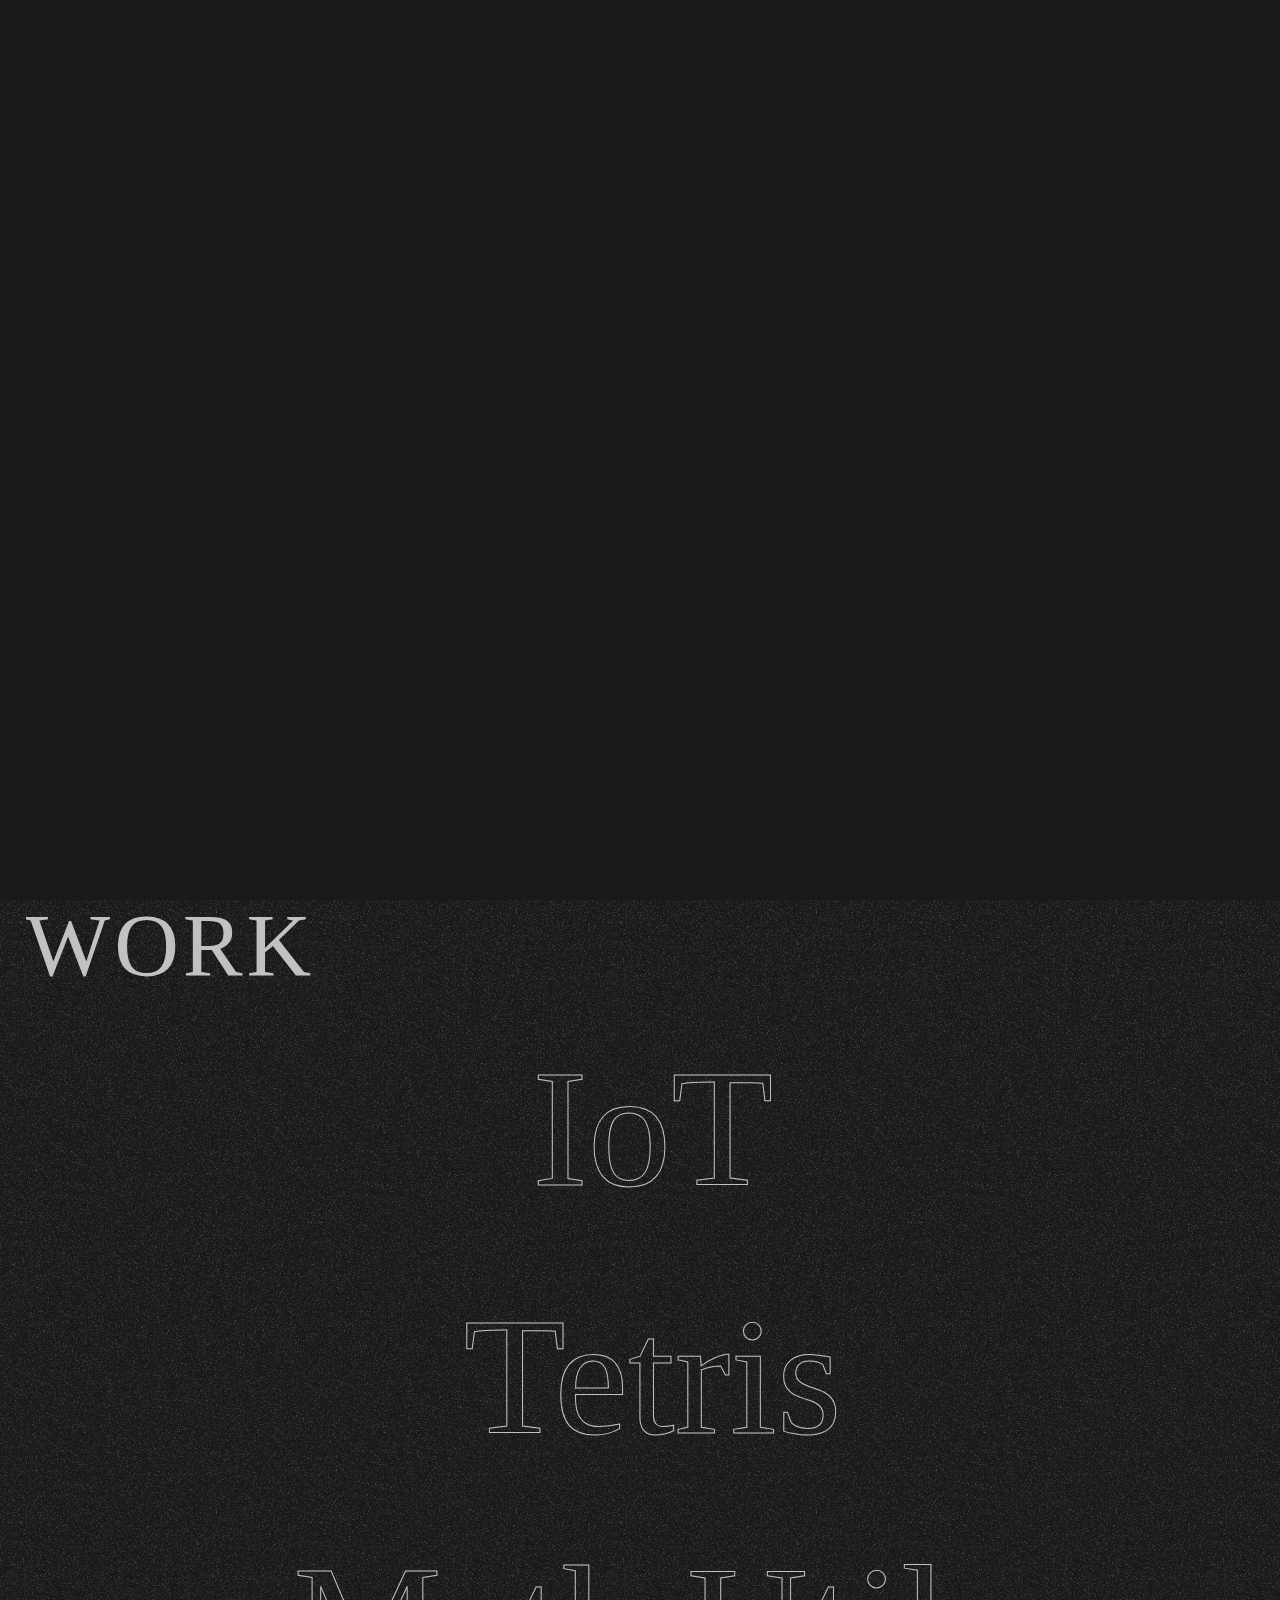
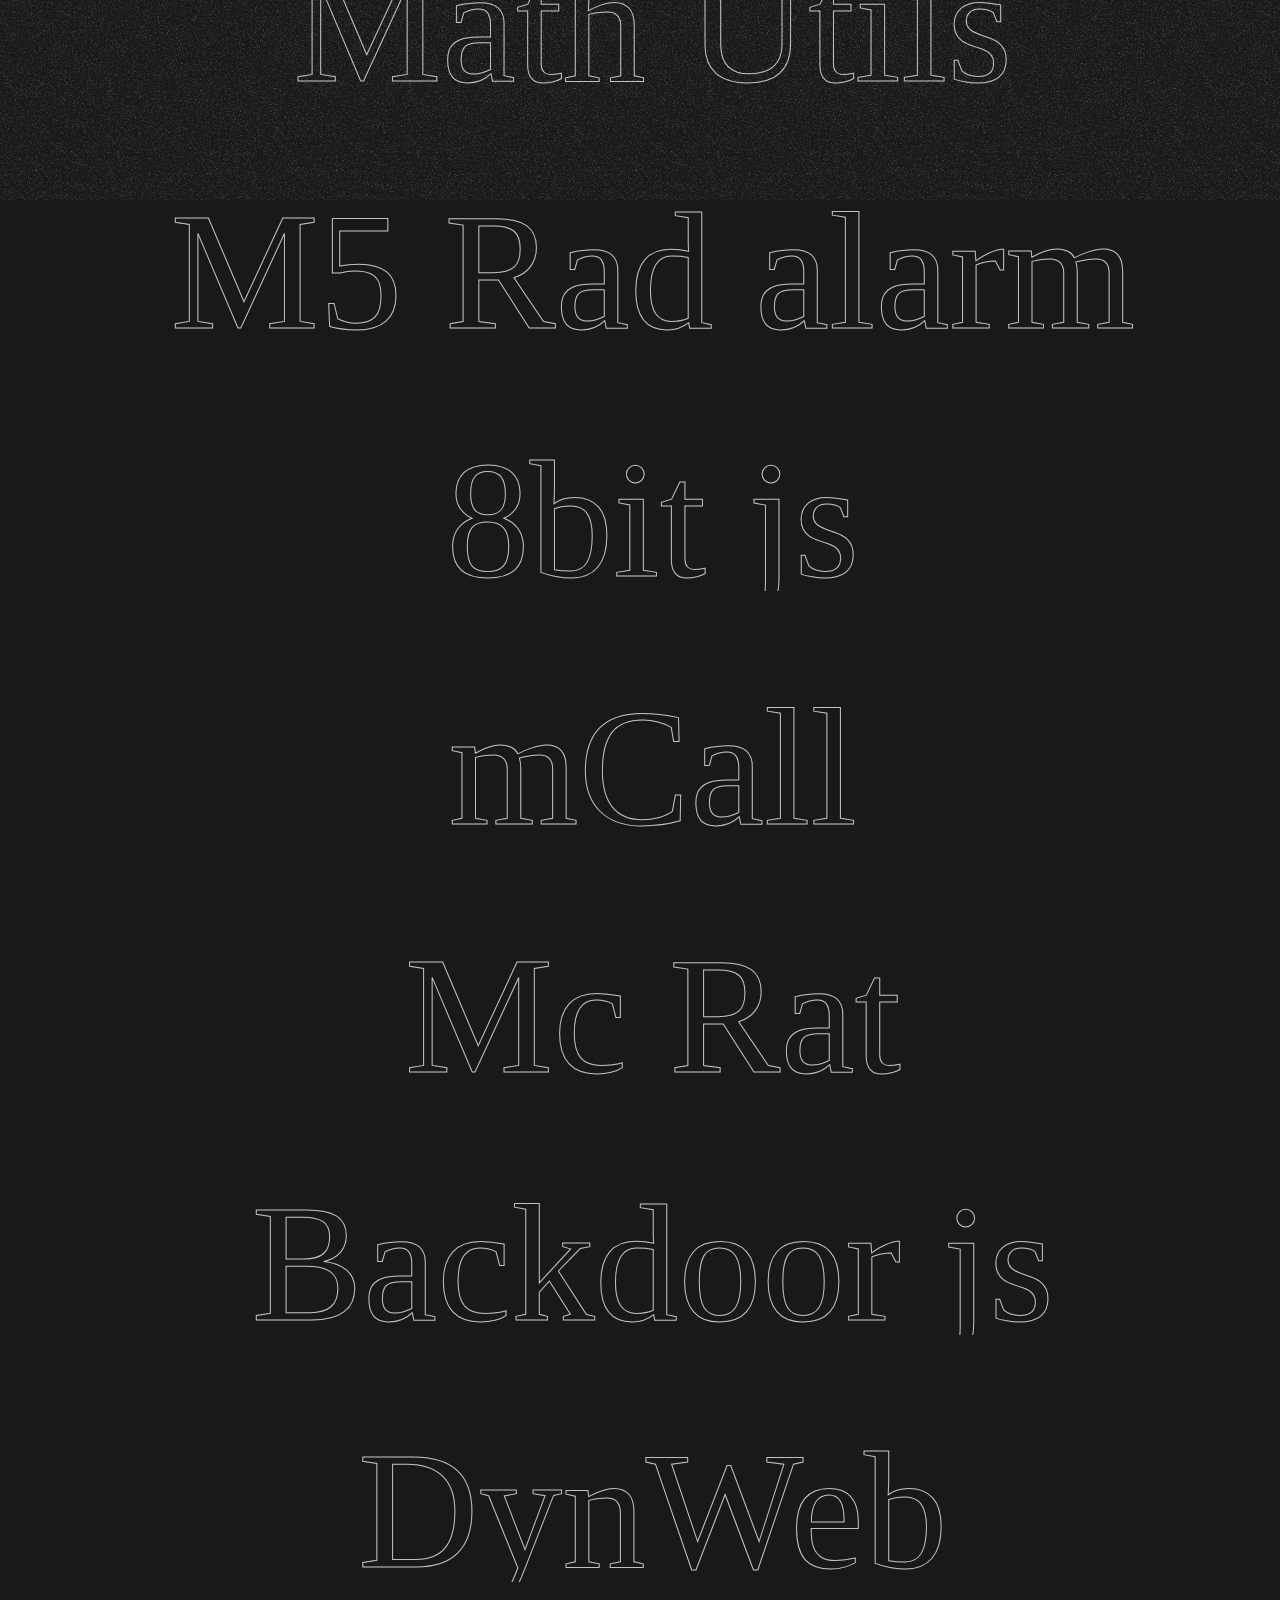
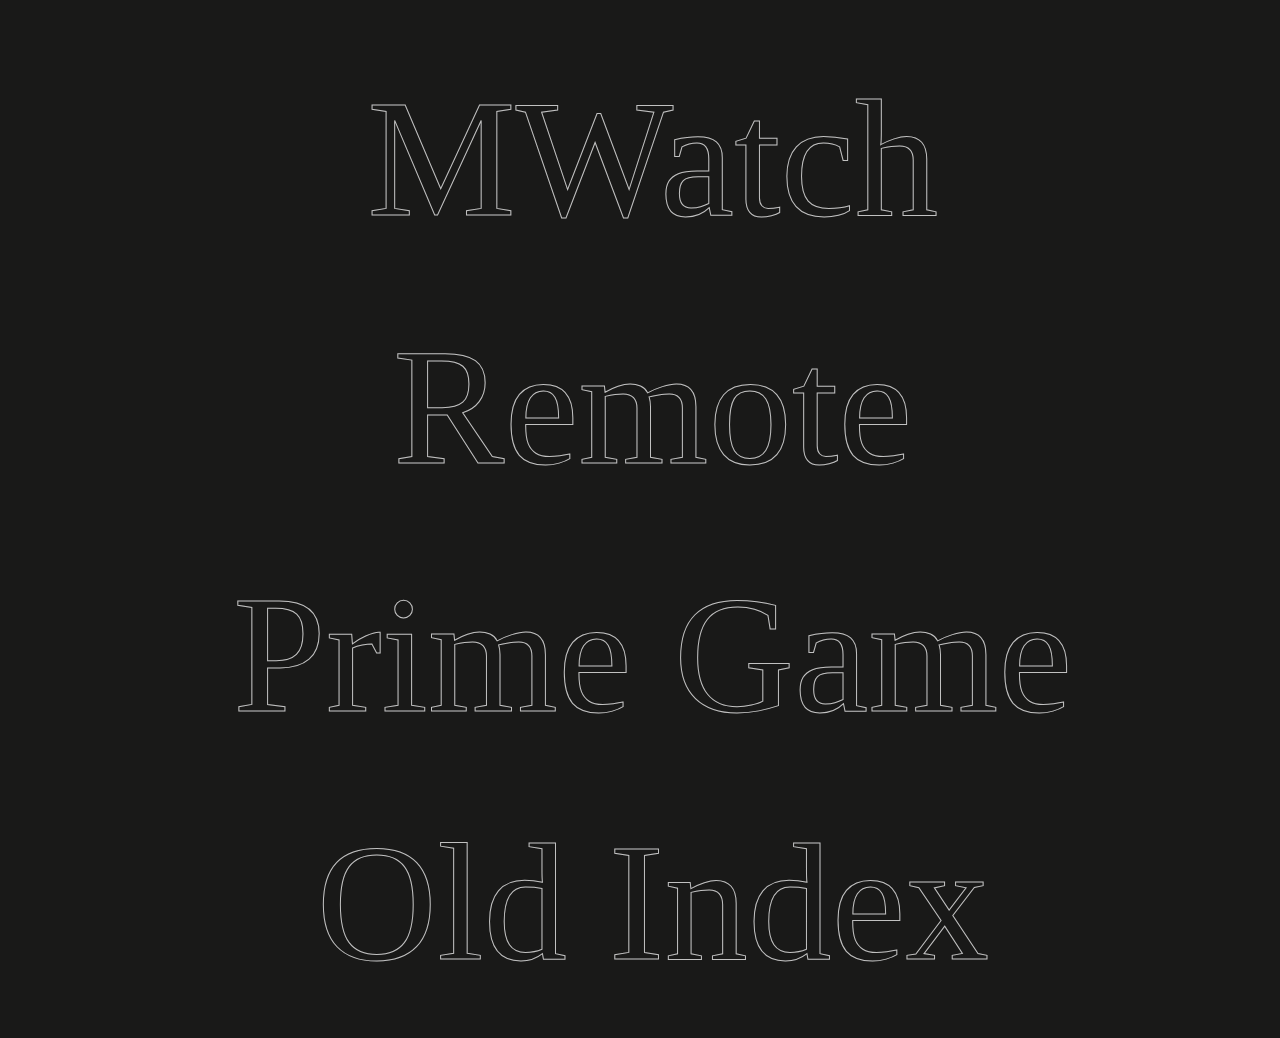
==== index.html @ 11fb2f47 "Open sourcing my website" ====
<!doctype html>
<html class="is-smooth-scroll-compatible is-loading" lang="en">

<head>
    <meta charset="utf-8">
    <title>Portfolio</title>
    <meta name="viewport" content="width=device-width, initial-scale=1">

    <meta name="theme-color" content="#ffffff">
    <meta name="msapplication-TileColor" content="#ffffff">
    <link rel="manifest" href="site.webmanifest">
    <link rel="apple-touch-icon" sizes="152x152" href="dist/images/favicons/apple-touch-icon.png">
    <link rel="icon" type="image/png" sizes="32x32" href="dist/images/favicons/favicon-32x32.png">
    <link rel="icon" type="image/png" sizes="16x16" href="dist/images/favicons/favicon-16x16.png">
    <link rel="mask-icon" href="dist/images/favicons/safari-pinned-tab.svg" color="#000000">
    <script src="https://code.jquery.com/jquery-3.6.0.min.js"></script>
    <link rel="stylesheet" href="main.css">
    <script src="https://cdn.jsdelivr.net/npm/pace-js@latest/pace.min.js"></script>

    <script src="https://cdnjs.cloudflare.com/ajax/libs/gsap/3.10.4/gsap.min.js"></script>
    <script src="https://cdnjs.cloudflare.com/ajax/libs/gsap/3.10.4/Flip.min.js"></script>
    <script src="https://cdnjs.cloudflare.com/ajax/libs/gsap/3.10.4/ScrollTrigger.min.js"></script>
    <script src="https://cdnjs.cloudflare.com/ajax/libs/gsap/3.10.4/Observer.min.js"></script>
    <script src="https://cdnjs.cloudflare.com/ajax/libs/gsap/3.10.4/ScrollToPlugin.min.js"></script>
    <script src="https://cdnjs.cloudflare.com/ajax/libs/gsap/3.10.4/Draggable.min.js"></script>
    <script src="https://cdnjs.cloudflare.com/ajax/libs/gsap/3.10.4/EaselPlugin.min.js"></script>
    <script src="https://cdnjs.cloudflare.com/ajax/libs/gsap/3.10.4/MotionPathPlugin.min.js"></script>
    <script src="https://cdnjs.cloudflare.com/ajax/libs/gsap/3.10.4/TextPlugin.min.js"></script>
    <script src="https://cdnjs.cloudflare.com/ajax/libs/gsap/3.10.4/EasePack.min.js"></script>
    <script src="https://cdnjs.cloudflare.com/ajax/libs/gsap/3.10.4/CustomEase.min.js"></script>
    <meta http-equiv="Content-Security-Policy" content="upgrade-insecure-requests">
    <!-- Yandex.Metrika counter -->
    <script type="text/javascript" >
       (function(m,e,t,r,i,k,a){m[i]=m[i]||function(){(m[i].a=m[i].a||[]).push(arguments)};
       m[i].l=1*new Date();k=e.createElement(t),a=e.getElementsByTagName(t)[0],k.async=1,k.src=r,a.parentNode.insertBefore(k,a)})
       (window, document, "script", "https://mc.yandex.ru/metrika/tag.js", "ym");
    
       ym(89418971, "init", {
            clickmap:true,
            trackLinks:true,
            accurateTrackBounce:true,
            webvisor:true
       });
    </script>
    <noscript><div><img src="https://mc.yandex.ru/watch/89418971" style="position:absolute; left:-9999px;" alt="" /></div></noscript>
    <!-- /Yandex.Metrika counter -->
</head>

<body data-barba="wrapper">
    <noscript>YOU NEED TO ENABLE JAVASCRIPT TO VIEW THIS WEBSITE</noscript>
    <div class="load-images"></div>
    <div class="noise-c">
        <canvas id="bgcanv"></canvas>
    </div>
    <svg class="distort">
        <filter id="distortionFilter">
            <feTurbulence type="fractalNoise" baseFrequency="0.1" numOctaves="5" seed="2" stitchTiles="noStitch" x="0%"
                y="0%" width="100%" height="100%" result="noise" />
            <feDisplacementMap in="SourceGraphic" in2="noise" scale="0" xChannelSelector="R" yChannelSelector="B" x="0%"
                y="0%" width="100%" height="100%" filterUnits="userSpaceOnUse" />
        </filter>
        <filter id="blurFilter">
            <feGaussianBlur in="SourceGraphic" stdDeviation="0,0" />
        </filter>
    </svg>
    <div class="follower-c f">
        <span>Check this out!</span>
        <div class="follower"></div>
    </div>
    <div class="f-c-grab">
        <span>GRAB</span>
        <div class="chev-l">
            <div class="_1"></div>
            <div class="_2"></div>
        </div>
        <div class="chev-r">
            <div class="_1"></div>
            <div class="_2"></div>
        </div>
    </div>
    <div class="f-image">
        <div class="">
            <img src="">
        </div>
    </div>
    <!--Will Not Change On a href-->
    <div class="trans-c">
        <div class="mq-c mq-trans mq-2"><span class="marquee _1"></span><span class="marquee"></span><span
                class="marquee"></span><span class="marquee"></span></div>
        <div class="mq-c mq-trans mq-1"><span class="marquee _1"></span><span class="marquee"></span><span
                class="marquee"></span><span class="marquee"></span></div>
        <div class="mq-c mq-trans mq-2"><span class="marquee _1"></span><span class="marquee"></span><span
                class="marquee"></span><span class="marquee"></span></div>
    </div>
    <div class="loader-c"></div>
    <div class="menu-c">
        <svg class="transition" viewBox="0 0 100 100" preserveAspectRatio="none">
            <path class="path" stroke="#000" stroke-width="2px" dur="10s" vector-effect="non-scaling-stroke"
                d="M 0 100 V 100 Q 50 100 100 100 V 100 z" />
        </svg>
        <div class="menu">
            <div class="mi tfb">
                <span>
                    <a href="../" data-hover>INDEX</a>
                </span>
            </div>
            <div class="mi tfb">
                <span>
                    <a href="../?st=.wks" data-hover>WORK</a>
                </span>
            </div>
            <div class="mi tfb">
                <span>
                    <a href="../about" data-hover>ABOUT</a>
                </span>
            </div>

        </div>
    </div>
    <div class="menu-burger" data-hover>
        <svg xmlns="http://www.w3.org/2000/svg" width="200" height="200" viewBox="0 0 200 200">
            <path d="" stroke="#c1c1c140" stroke-width="1" fill="#00000000"></path>
        </svg>
        <svg xmlns="http://www.w3.org/2000/svg" width="200" height="200" viewBox="0 0 200 200">
            <path d="" stroke="#c1c1c1" stroke-width="1" fill="#00000000"></path>
        </svg>
        <div class="_1"></div>
        <div class="_2"></div>
        <div class="_3">MENU</div>
    </div>
    <div class="change-browser">
        
    </div>
    <div class='scroll-c' data-scroll-container>
        <main data-barba="container" data-barba-namespace="home">
            <div data-scroll-section class="s1 sec">
                <span class="number tfb n1" data-scroll data-scroll-speed="1"><span></span></span>
                <div class="hero-c" data-scroll data-scroll-speed="6">
                    <span class="l1 tfb"><span>
                            <span class="sb">Creative</span>
                        </span>
                    </span>
                    <span class="l2 tfb">
                        <span>
                            <span class="ob">Software</span>
                        </span>
                    </span>
                    <span class="l3 tfb">
                        <span>
                            <span class="sb">Developer</span>
                        </span>
                    </span>
                </div>
                <div class="line-c" data-scroll data-scroll-speed="3">
                    <div class="line"></div>
                </div>
            </div>
            <div data-scroll-section class="s2 sec">
                <span class="number n2 tfb" data-scroll data-scroll-speed="3"><span>01</span></span>
                <div class="list-c lt1" data-scroll>
                    <div class="wks tfb" data-scroll data-scroll-speed="2"><span>Work</span></div>
                </div>
                <div class="works-c">
                    <div class="works">

                        <a data-href="/iot" data-scroll>
                            <div class="work"
                                data-attach-image="/image/iot/iot_mockup.png">
                                <div class="c">
                                    <div class="aft">
                                        <div></div>
                                    </div>
                                    <div class="tit">
                                        <div class="t">
                                            <span class="t1">IoT</span>
                                            <span class="t2">IoT</span>
                                            
                                        </div>
                                    </div>
                                    <div class="aft">
                                        <div></div>
                                    </div>
                                </div>
                            </div>
                        </a>
                        <a data-href="/tetris" data-scroll>
                            <div class="work" data-attach-image="/image/tetris.png">
                                <div class="c">
                                    <div class="aft">
                                        <div></div>
                                    </div>
                                    <div class="tit">
                                        <div class="t">
                                            <span class="t1">Tetris</span>
                                            <span class="t2">Tetris</span>
                                        </div>
                                    </div>
                                    <div class="aft">
                                        <div></div>
                                    </div>
                                </div>
                            </div>
                        </a>
                        <a data-href="/math-utils" data-scroll>
                            <div class="work" data-attach-image="/image/math.png">
                                <div class="c">
                                    <div class="aft">
                                        <div></div>
                                    </div>
                                    <div class="tit">
                                        <div class="t">
                                            <span class="t1">Math Utils</span>
                                            <span class="t2">Math Utils</span>
                                        </div>
                                    </div>
                                    <div class="aft">
                                        <div></div>
                                    </div>
                                </div>
                            </div>
                        </a>
                        <a data-href="/m5-stack-geiger-counter" data-scroll>
                            <div class="work" data-attach-image="/image/m5gs.png">
                                <div class="c">
                                    <div class="aft">
                                        <div></div>
                                    </div>
                                    <div class="tit">
                                        <div class="t">
                                            <span class="t1">M5&nbsp;Rad&nbsp;alarm</span>
                                            <span class="t2">M5&nbsp;Rad&nbsp;alarm</span>
                                        </div>
                                    </div>
                                    <div class="aft">
                                        <div></div>
                                    </div>
                                </div>
                            </div>
                        </a>
                        <a data-href="/8bitjs" data-scroll>
                            <div class="work" data-attach-image="/image/8bitjs/splash.png">
                                <div class="c">
                                    <div class="aft">
                                        <div></div>
                                    </div>
                                    <div class="tit">
                                        <div class="t">
                                            <span class="t1">8bit js</span>
                                            <span class="t2">8bit js</span>
                                        </div>
                                    </div>
                                    <div class="aft">
                                        <div></div>
                                    </div>
                                </div>
                            </div>
                        </a>
                        <a data-href="/mcall" data-scroll>
                            <div class="work" data-attach-image="/image/mcall/splash.png">
                                <div class="c">
                                    <div class="aft">
                                        <div></div>
                                    </div>
                                    <div class="tit">
                                        <div class="t">
                                            <span class="t1">mCall</span>
                                            <span class="t2">mCall</span>
                                        </div>
                                    </div>
                                    <div class="aft">
                                        <div></div>
                                    </div>
                                </div>
                            </div>
                        </a>
                        <a data-href="/MCRAT" data-scroll>
                            <div class="work" data-attach-image="/image/mcrat.png">
                                <div class="c">
                                    <div class="aft">
                                        <div></div>
                                    </div>
                                    <div class="tit">
                                        <div class="t">
                                            <span class="t1">Mc Rat</span>
                                            <span class="t2">Mc Rat</span>
                                        </div>
                                    </div>
                                    <div class="aft">
                                        <div></div>
                                    </div>
                                </div>
                            </div>
                        </a>
                        <a data-href="/backdoor-js" data-scroll>
                            <div class="work" data-attach-image="/image/backdoor-js-splash.png">
                                <div class="c">
                                    <div class="aft">
                                        <div></div>
                                    </div>
                                    <div class="tit">
                                        <div class="t">
                                            <span class="t1">Backdoor js</span>
                                            <span class="t2">Backdoor js</span>
                                        </div>
                                    </div>
                                    <div class="aft">
                                        <div></div>
                                    </div>
                                </div>
                            </div>
                        </a>
                        <a data-href="/dynweb" data-scroll>
                            <div class="work" data-attach-image="/image/dynweb.png">
                                <div class="c">
                                    <div class="aft">
                                        <div></div>
                                    </div>
                                    <div class="tit">
                                        <div class="t">
                                            <span class="t1">DynWeb</span>
                                            <span class="t2">DynWeb</span>
                                        </div>
                                    </div>
                                    <div class="aft">
                                        <div></div>
                                    </div>
                                </div>
                            </div>
                        </a>
                        <a data-href="/mwatch" data-scroll>
                            <div class="work" data-attach-image="/image/mwatch.png">
                                <div class="c">
                                    <div class="aft">
                                        <div></div>
                                    </div>
                                    <div class="tit">
                                        <div class="t">
                                            <span class="t1">MWatch</span>
                                            <span class="t2">MWatch</span>
                                        </div>
                                    </div>
                                    <div class="aft">
                                        <div></div>
                                    </div>
                                </div>
                            </div>
                        </a>
                        <a data-href="https://github.com/adrianvla/online-remote-desktop" data-scroll>
                            <div class="work" data-attach-image="/image/rmdk.png">
                                <div class="c">
                                    <div class="aft">
                                        <div></div>
                                    </div>
                                    <div class="tit">
                                        <div class="t">
                                            <span class="t1">Remote</span>
                                            <span class="t2">Remote</span>
                                        </div>
                                    </div>
                                    <div class="aft">
                                        <div></div>
                                    </div>
                                </div>
                            </div>
                        </a>
                        <a data-href="https://game.morisinc.net/prime/" data-scroll>
                            <div class="work" data-attach-image="/image/prime-splash.png">
                                <div class="c">
                                    <div class="aft">
                                        <div></div>
                                    </div>
                                    <div class="tit">
                                        <div class="t">
                                            <span class="t1">Prime Game</span>
                                            <span class="t2">Prime Game</span>
                                        </div>
                                    </div>
                                    <div class="aft">
                                        <div></div>
                                    </div>
                                </div>
                            </div>
                        </a>
                        <a data-href="https://old.morisinc.net/public_html?a" data-scroll>
                            <div class="work" data-attach-image="/image/oldindex.png">
                                <div class="c">
                                    <div class="aft">
                                        <div></div>
                                    </div>
                                    <div class="tit">
                                        <div class="t">
                                            <span class="t1">Old Index</span>
                                            <span class="t2">Old Index</span>
                                        </div>
                                    </div>
                                    <div class="aft">
                                        <div></div>
                                    </div>
                                </div>
                            </div>
                        </a>

                    </div>
                </div>
            </div>
            <div data-scroll-section class="s3 sec">

            </div>
            <div data-scroll-section class="sec">
                <div data-scroll data-scroll-id="progress" class="pel"></div>
            </div>

        </main>

    </div>



    <script nomodule src="https://cdnjs.cloudflare.com/ajax/libs/babel-polyfill/7.6.0/polyfill.min.js"
        crossorigin="anonymous"></script>
    <script src="https://cdn.jsdelivr.net/npm/@barba/core"></script>
    <script src="simplex-noise.js"></script>
    <script src="spline.js"></script>
    <script nomodule
        src="https://polyfill.io/v3/polyfill.min.js?features=Object.assign%2CElement.prototype.append%2CNodeList.prototype.forEach%2CCustomEvent%2Csmoothscroll"
        crossorigin="anonymous"></script>
    <script src="l.js"></script>
    <script src="main.js"></script>
    <script src="page.js"></script>
</body>

</html>
---- main.css ----
/*! normalize.css v8.0.1 | MIT License | github.com/necolas/normalize.css */

/* Document
   ========================================================================== */

/**
 * 1. Correct the line height in all browsers.
 * 2. Prevent adjustments of font size after orientation changes in iOS.
 */

 html {
    line-height: 1.15; /* 1 */
    -webkit-text-size-adjust: 100%; /* 2 */
  }
  
  /* Sections
     ========================================================================== */
  
  /**
   * Remove the margin in all browsers.
   */
  
  body {
    margin: 0;
  }
  
  /**
   * Render the `main` element consistently in IE.
   */
  
  main {
    display: block;
  }
  
  /**
   * Correct the font size and margin on `h1` elements within `section` and
   * `article` contexts in Chrome, Firefox, and Safari.
   */
  
  h1 {
    font-size: 2em;
    margin: 0.67em 0;
  }
  
  /* Grouping content
     ========================================================================== */
  
  /**
   * 1. Add the correct box sizing in Firefox.
   * 2. Show the overflow in Edge and IE.
   */
  
  hr {
    box-sizing: content-box; /* 1 */
    height: 0; /* 1 */
    overflow: visible; /* 2 */
  }
  
  /**
   * 1. Correct the inheritance and scaling of font size in all browsers.
   * 2. Correct the odd `em` font sizing in all browsers.
   */
  
  pre {
    font-family: monospace, monospace; /* 1 */
    font-size: 1em; /* 2 */
  }
  
  /* Text-level semantics
     ========================================================================== */
  
  /**
   * Remove the gray background on active links in IE 10.
   */
  
  a {
    background-color: transparent;
  }
  
  /**
   * 1. Remove the bottom border in Chrome 57-
   * 2. Add the correct text decoration in Chrome, Edge, IE, Opera, and Safari.
   */
  
  abbr[title] {
    border-bottom: none; /* 1 */
    text-decoration: underline; /* 2 */
    text-decoration: underline dotted; /* 2 */
  }
  
  /**
   * Add the correct font weight in Chrome, Edge, and Safari.
   */
  
  b,
  strong {
    font-weight: bolder;
  }
  
  /**
   * 1. Correct the inheritance and scaling of font size in all browsers.
   * 2. Correct the odd `em` font sizing in all browsers.
   */
  
  code,
  kbd,
  samp {
    font-family: monospace, monospace; /* 1 */
    font-size: 1em; /* 2 */
  }
  
  /**
   * Add the correct font size in all browsers.
   */
  
  small {
    font-size: 80%;
  }
  
  /**
   * Prevent `sub` and `sup` elements from affecting the line height in
   * all browsers.
   */
  
  sub,
  sup {
    font-size: 75%;
    line-height: 0;
    position: relative;
    vertical-align: baseline;
  }
  
  sub {
    bottom: -0.25em;
  }
  
  sup {
    top: -0.5em;
  }
  
  /* Embedded content
     ========================================================================== */
  
  /**
   * Remove the border on images inside links in IE 10.
   */
  
  img {
    border-style: none;
  }
  
  /* Forms
     ========================================================================== */
  
  /**
   * 1. Change the font styles in all browsers.
   * 2. Remove the margin in Firefox and Safari.
   */
  
  button,
  input,
  optgroup,
  select,
  textarea {
    font-family: inherit; /* 1 */
    font-size: 100%; /* 1 */
    line-height: 1.15; /* 1 */
    margin: 0; /* 2 */
  }
  
  /**
   * Show the overflow in IE.
   * 1. Show the overflow in Edge.
   */
  
  button,
  input { /* 1 */
    overflow: visible;
  }
  
  /**
   * Remove the inheritance of text transform in Edge, Firefox, and IE.
   * 1. Remove the inheritance of text transform in Firefox.
   */
  
  button,
  select { /* 1 */
    text-transform: none;
  }
  
  /**
   * Correct the inability to style clickable types in iOS and Safari.
   */
  
  button,
  [type="button"],
  [type="reset"],
  [type="submit"] {
    -webkit-appearance: button;
  }
  
  /**
   * Remove the inner border and padding in Firefox.
   */
  
  button::-moz-focus-inner,
  [type="button"]::-moz-focus-inner,
  [type="reset"]::-moz-focus-inner,
  [type="submit"]::-moz-focus-inner {
    border-style: none;
    padding: 0;
  }
  
  /**
   * Restore the focus styles unset by the previous rule.
   */
  
  button:-moz-focusring,
  [type="button"]:-moz-focusring,
  [type="reset"]:-moz-focusring,
  [type="submit"]:-moz-focusring {
    outline: 1px dotted ButtonText;
  }
  
  /**
   * Correct the padding in Firefox.
   */
  
  fieldset {
    padding: 0.35em 0.75em 0.625em;
  }
  
  /**
   * 1. Correct the text wrapping in Edge and IE.
   * 2. Correct the color inheritance from `fieldset` elements in IE.
   * 3. Remove the padding so developers are not caught out when they zero out
   *    `fieldset` elements in all browsers.
   */
  
  legend {
    box-sizing: border-box; /* 1 */
    color: inherit; /* 2 */
    display: table; /* 1 */
    max-width: 100%; /* 1 */
    padding: 0; /* 3 */
    white-space: normal; /* 1 */
  }
  
  /**
   * Add the correct vertical alignment in Chrome, Firefox, and Opera.
   */
  
  progress {
    vertical-align: baseline;
  }
  
  /**
   * Remove the default vertical scrollbar in IE 10+.
   */
  
  textarea {
    overflow: auto;
  }
  
  /**
   * 1. Add the correct box sizing in IE 10.
   * 2. Remove the padding in IE 10.
   */
  
  [type="checkbox"],
  [type="radio"] {
    box-sizing: border-box; /* 1 */
    padding: 0; /* 2 */
  }
  
  /**
   * Correct the cursor style of increment and decrement buttons in Chrome.
   */
  
  [type="number"]::-webkit-inner-spin-button,
  [type="number"]::-webkit-outer-spin-button {
    height: auto;
  }
  
  /**
   * 1. Correct the odd appearance in Chrome and Safari.
   * 2. Correct the outline style in Safari.
   */
  
  [type="search"] {
    -webkit-appearance: textfield; /* 1 */
    outline-offset: -2px; /* 2 */
  }
  
  /**
   * Remove the inner padding in Chrome and Safari on macOS.
   */
  
  [type="search"]::-webkit-search-decoration {
    -webkit-appearance: none;
  }
  
  /**
   * 1. Correct the inability to style clickable types in iOS and Safari.
   * 2. Change font properties to `inherit` in Safari.
   */
  
  ::-webkit-file-upload-button {
    -webkit-appearance: button; /* 1 */
    font: inherit; /* 2 */
  }
  
  /* Interactive
     ========================================================================== */
  
  /*
   * Add the correct display in Edge, IE 10+, and Firefox.
   */
  
  details {
    display: block;
  }
  
  /*
   * Add the correct display in all browsers.
   */
  
  summary {
    display: list-item;
  }
  
  /* Misc
     ========================================================================== */
  
  /**
   * Add the correct display in IE 10+.
   */
  
  template {
    display: none;
  }
  
  /**
   * Add the correct display in IE 10.
   */
  
  [hidden] {
    display: none;
  }


html.has-scroll-smooth {
    overflow: hidden; }
  
  html.has-scroll-dragging {
    -webkit-user-select: none;
    -moz-user-select: none;
    -ms-user-select: none;
    user-select: none; }
  
  .has-scroll-smooth body {
    overflow: hidden; }
  
  .has-scroll-smooth [data-scroll-container] {
    min-height: 100vh; }
  
  [data-scroll-direction="horizontal"] [data-scroll-container] {
    height: 100vh;
    display: inline-block;
    white-space: nowrap; }
  
  [data-scroll-direction="horizontal"] [data-scroll-section] {
    display: inline-block;
    vertical-align: top;
    white-space: nowrap;
    height: 100%; }
  
  .c-scrollbar {
    position: absolute;
    right: 0;
    top: 0;
    width: 11px;
    height: 100%;
    transform-origin: center right;
    transition: transform 0.3s, opacity 0.3s;
    opacity: 0; }
    .c-scrollbar:hover {
      transform: scaleX(1.45); }
    .c-scrollbar:hover, .has-scroll-scrolling .c-scrollbar, .has-scroll-dragging .c-scrollbar {
      opacity: 1; }
    [data-scroll-direction="horizontal"] .c-scrollbar {
      width: 100%;
      height: 10px;
      top: auto;
      bottom: 0;
      transform: scaleY(1); }
      [data-scroll-direction="horizontal"] .c-scrollbar:hover {
        transform: scaleY(1.3); }
  
  .c-scrollbar_thumb {
    position: absolute;
    top: 0;
    right: 0;
    background-color: #c1c1c1;
    opacity: 0.5;
    width: 7px;
    border-radius: 10px;
    margin: 2px;
    cursor: -webkit-grab;
    cursor: grab; }
    .has-scroll-dragging .c-scrollbar_thumb {
      cursor: -webkit-grabbing;
      cursor: grabbing; }
    [data-scroll-direction="horizontal"] .c-scrollbar_thumb {
      right: auto;
      bottom: 0; }


@font-face {
  font-family: MachinaITR;
  src: url("https://cdn.morisinc.net/fonts/Neue Machina/PPNeueMachina-InktrapRegular.otf");
}
@font-face {
  font-family: Machina;
  src: url("https://cdn.morisinc.net/fonts/Neue Machina/PPNeueMachina-PlainRegular.otf");
}

@font-face {
    font-family: MachinaITRUB;
    src: url("https://cdn.morisinc.net/fonts/Neue Machina/PPNeueMachina-InktrapUltrabold.otf");
}
@font-face {
  font-family: GS;
  src: url("https://cdn.morisinc.net/fonts/GrandSlang-B-Side.ttf");
}

:root{/*
  --txt:#2a2a2a;
  --txt1:#2a2a2a36;
  --bg:#f0f0f0;
  */
  --txt:#c1c1c1;
  --txt1:#c1c1c136;
  --bg:#191918;
}

*{
  cursor:none !important;
}
body {
    background: var(--bg);
    overflow: hidden;
    color:var(--txt);
    overflow-x:hidden;
}
html{
  
  overflow-x:hidden;
}
svg#filter{
  display:none !important;
}

.loader-c {
    position: fixed;
    width: 100%;
    height:100vh;
    font-family: AgrandirGH !important;
    font-size: 80vh;
    background: #191918;
    z-index: 999;
    pointer-events: all;
    display: flex;
    justify-content: flex-end;
    flex-direction: column;
    overflow: hidden;
}

.tx {
    color: var(--txt);
    display: flex;
    flex-direction: row;
    justify-content: center;
    width: max-content;
    margin-top: -10vh;
}


.op0 {
    opacity: 0;
}

.tx div {
    overflow: hidden;
    height: calc(var(--height) * 0.8);
}

.hdnum {
    font-family: MachinaITRUB;
    height: 0%;
    display: flex;
    font-size: calc(var(--height) * 0.2);
}

.hdnum span {
    margin-left: 150px;
}

.scroll-c {/*
    background: #f0f0f0 !important;
    margin-top: calc(var(--height) * 0.5);*/
    font-family: MachinaITR;
    margin-top:0 !important;
}

.trans-c {
    width: 100%;
    height: 0;
    display: flex;
    background: var(--txt);
    z-index: 9999;
    opacity: 0;
    flex-direction: column;
    justify-content: center;
    align-items: center;
    overflow: hidden;
}

.marquee {
    color: var(--txt);
    font-family: GatwickB;
    font-size: calc(var(--height) * 0.3);
    white-space: nowrap;
}

.mq-c {
    width: max-content;
    display: flex;
    flex-direction: row;
}

.mq-trans {
    transform: skew(-17deg, -17deg);
}



.header_title_line-c {
    display: flex;
    flex-direction: column;
    font-size: 15vh !important;
}

.header_title_line-c-c {
    display: flex;
    width: 100%;
    height: 100%;
    justify-content: center;
    align-items: center;
}

.c-header_title {
    width: 100%;
    height: 100%;
    color: var(--txt);
}

.hero-c .l1 {
  display:flex;
}
.sb{
  font-family:MachinaITR
}
.elps-c{
  display:flex;
  justify-content: center;
  align-items: center;
  height:20vh;
  width:20vw;
  padding-bottom:1vh;
  margin-top:-5vh;
}
.elps{
  border-radius: 50%;
  overflow: hidden;
  display:flex;
  width:100%;
  height:max-content;
  justify-content: center;
  align-items: center;
  border:1px solid #c1c1c1;
  transform:rotate(-20deg);


}
.elps > span{
  transform:rotate(20deg);
  margin-bottom:-1.5vh;
  margin-top:1.5vh;
  margin-left:-4vw;

}
.contains-elps{
  padding-top:5vh;
}
.ob{
  font-family:GS;
}
.l1 > span, .l3 > span{
  display:flex;

}
.hero-c .l3 {
    display:flex;
    align-items:flex-end;
    width:100%;
    height:auto;
}
.l3 > span{
  width:fit-content !important;
}
.l3 > span{
  margin-top:2.5vh !important;
}
.l3{
  justify-content: unset !important;
}
.hero-c .l2 {
    display:flex;
    justify-content:center;
    align-items:center;
    height:max-content;
}
.l2 > div{
  width:fit-content !important;
}
.hero-c .l2 .inel {
    height:max-content;
}
.inel{
    display:flex;
    flex-direction:column;
    justify-content:flex-end;
    height:max-content;
}
.hero-c .l2 > div > div   {    
    height:max-content;
}

.revtext-c {
    display: flex;
    flex-direction: row !important;
    justify-content: center;
    width: max-content;
}

.revtext-c div {
    overflow: hidden;
}

.hero-c{
    font-size:10vw;
    font-weight:500;
    letter-spacing: 4px;
    line-height:.8;
    color:var(--txt);
    text-transform: uppercase;
    width:92vw;
    display:flex;
    flex-direction: column;
    margin-left:2vw;
    margin-right:2vw;
}
.l1,.l2,.l3{/*
  cursor:default;*/
}
.s1{/*
    margin-top:20vh;*/
    height:100vh;
    margin-left:2vw;
    width:96vw;
    display:flex;
    flex-direction: column;
}
.hero-c{
  height:90%;
  justify-content:center;
}
.sec{
  
  margin-left:2vw;
  width:96vw;
  display:flex;
  flex-direction: column;
}

.line-c , .lline-c{
    width:96vw;
    margin-left:0;
    display:flex;
    align-items:center;
    height:1px;
}


.line, .lline {
    height:1px;
    background:var(--txt1);
}

.list-c{
  
  font-size:7vw;
  font-family:MachinaITR;
  font-weight:500;
  letter-spacing: 4px;
  line-height:.8;
  color:var(--txt);
  text-transform: uppercase;
  width:100%;
  margin-top:3vh;
  display:flex;
  flex-direction: column;

}
/*
.sec:last-of-type{
  height:200vh;
}
*/
.tfb{
  overflow: hidden;
  display:flex;
  flex-direction:column;
  justify-content:flex-end;
}
.tfb > span{
  margin-top:3vh
}
.n2{
  margin-top:3vh
}
.lt1{
  margin-top:-2vh;
}

.works-c{
  display:flex;
  width:96vw;
  height:max-content;
  justify-content: center;
  align-items:center;
}
.works{
  margin:2vh;
  width:100%;
  display:flex;
  flex-direction:column;
  align-items: center;
}
.pel{
  opacity:0;
  pointer-events: none;
}
.follower-c{
  position:absolute;
  height:3vh;
  width:3vh;
  transform:translate(-50%,-50%) rotate(-20deg);
  border-radius: 50%;
  backdrop-filter: blur(10px);
  z-index:999;
  background:#1919184e;
  justify-content:center;
  align-items:center;
  pointer-events: none;
  font-family:MachinaITR;
}
.follower-c *{
  pointer-events: none;
}
.follower-c > span, .follower-c > div{
  transform: rotate(20deg);
}
.follower-c:not(.f){
  display:flex;
}
.follower-c.f{
  display:none;
}
.follower{
  height:3vh !important;
  width:3vh !important;
  /*font-size:1.5vh;*/
  display:flex;
  justify-content:center;
  align-items:center;
  color:var(--txt);
}
.follower canvas{
  position:absolute
}
.follower span{
  display:none;
}



.wks{
  z-index:5;
  font-family: GS !important;
}


.tit,.date{
  z-index:7;
}

a{text-decoration: none;}
a:visited { text-decoration: none; color:var(--txt); }
a:hover { text-decoration: none; color:var(--txt); }
a:focus { text-decoration: none; color:var(--txt); }
a:hover, a:active { text-decoration: none; color:var(--txt) }


.cng{
  font-family: GoshaR;
  text-transform: initial;
}
.noise-c{
  z-index:0;
  position:absolute;
  top:0;
  left:0;
  bottom:0;
  right:0;
  display: flex;
  justify-content: center;
  align-items: center;
  background-color: #191918;
}
.noise-c #bgcanv{
  width:100%;
  height:100%;
  z-index:-1;
  filter:blur(50px);
}
.noise-c::before{
  content: "";
  position: fixed;
  height: 300%;
  width: 300%;
  top: -100%;
  left: -50%;
  background-image: url(./noise.png);
  animation: noise 3s steps(10) infinite;
  opacity: 1;
}


@keyframes noise{
  0%,
  100% {
    transform: translate(0, 0);
  }

  10% {
    transform: translate(-5%, -10%);
  }

  20% {
    transform: translate(-15%, 5%);
  }

  30% {
    transform: translate(7%, -25%);
  }

  40% {
    transform: translate(-5%, 25%);
  }

  50% {
    transform: translate(-15%, 10%);
  }

  60% {
    transform: translate(15%, 0%);
  }

  70% {
    transform: translate(0%, 15%);
  }

  80% {
    transform: translate(5%, -15%);
  }

  90% {
    transform: translate(-10%, 10%);
  }
}

.follower-c > span{
  display:none;
  font-size:0;
}

.follower-c.cto{
  display:flex;
  justify-content:center;
  align-items:center;
}

.follower-c.cto .follower{
  display:none !important;
}


.transimage{
  position:absolute;
  display:flex;
  justify-content: center;
  align-items:center;
  pointer-events:none;
}
.transimage img{
  height:100%;
}






.distort {
	position: absolute;
	pointer-events: none;
	will-change: transform;
}


.tile__image{
  width: 100%;
  height: 100%;
  object-fit: cover;
  object-position: center;
  position:absolute
}
.work{
  width:100vw;
  display:flex;
  flex-direction: column;
  align-items:center;
  height:20vh;
  cursor:none;
}
.work .c{
  margin-left:2vw;
  height:100%;
  width:96vw;
}
.n2{
  display:none !important;
}
.tit > .t{
  display:flex;
  flex-direction: column;
  align-items:center;
  width:100%;
}
.tit{
  height:15.65625vw;
  margin: 0;
  font-size:13.046875vw;
  display:flex;
  align-items:center;
  flex-direction: column;
  overflow:hidden;
}
.tit .t1{
  height:10.4375vw !important;
  margin-top:2.609375vw;
  font-family:MachinaITR;
  color:#00000000;
  -webkit-text-stroke: 1px #c1c1c1;
}
.tit > .t:hover{/*
margin-top:-25vh*/
}
.tit .t2{
  color:#c1c1c1;
  margin-top:2.609375vw;
  height:7.828125vw;
  font-family:MachinaITR;
}
.and_sign{
  font-family:NStr;
}
.and_sign::before{
  content:"&"
}

#bgcanv{
  opacity:0.5;
}
.number{
    font-family:NStr;
    font-size:3vw;
    color:var(--txt)
}

.pill-c{
  position:absolute;
  width:0;
  height:0;
  z-index:7;
  display:none;
  justify-content:center;
  align-items:center;
  left:50%;
  margin-top:-3vh;
}
.pill-c img{
  height:60vh;
  aspect-ratio: 4/7;
  border-radius:25vh;
}


.l2{
  z-index:8;
}
.work .aft{
  height:1px;
  width:94vw;
  display:flex;
  justify-content: center;
  align-items: center;
}
.work .aft > div{
  height:1px;
  width:0;
  background:#c1c1c1;
}

.works > a{
  margin-bottom:calc(5.21875vw + 1px);
  z-index:8;
}

.f-image{
  position:absolute;
  width:0;
  height:0;
  display:flex;
  justify-content:center;
  align-items:center;
  pointer-events: none;
  border:0;
  opacity:0;
}

.f-image img{
  height:600px;
  width:500px;
  border:0;

}

.f-image > div{
  height:1200px;
  width:1000px !important;
  min-width:1000px !important;
  display:flex;
  justify-content:center;
  align-items:center;
  pointer-events: none;
  filter:url(#distortionFilter);
}

.menu-burger{
  position:fixed;
  top:3vh;
  right:3vh;
  height:10vh;
  width:10vh;
  display:flex;
  align-items: center;
  justify-content: center;
  flex-direction: column;
  pointer-events: all;
  z-index:10;
  transition: 1s width, 1s height;
}
.menu-burger.ac{
  width:15vh;
  height:15vh
}
.menu-burger svg{
  pointer-events:none;
  transition: 1s width, 1s height;
}
.menu-burger svg:nth-child(1){
  position:absolute;
  z-index:11;
  width:15vh;
  height:15vh;
}
.menu-burger.ac svg:nth-child(1){
  position:absolute;
  z-index:11;
  width:18vh;
  height:18vh;
}
.menu-burger.ac svg:nth-child(2){
  position:absolute;
  z-index:11;
  width:20vh;
  height:20vh;
}
.menu-burger svg:nth-child(2){
  position:absolute;
  z-index:11;
  width:17vh;
  height:17vh;
}
.menu-burger > ._1, .menu-burger > ._2{
  transition: 1s margin-top, 1s transform
}
.menu-burger > ._1{
  width:5vh;
  height:1px;
  background:#c1c1c1;
}
.menu-burger > ._2{
  width:5vh;
  height:1px;
  background:#c1c1c1;
}
.menu-burger > ._3{
  width:5vh;
  margin-top:1vh;
  font-family:MachinaITR
}
.menu-burger.ac > ._3{
  display:none;
}
.menu-burger:is(.ac) > ._1{
  transform:rotate(45deg)
}
.menu-burger:is(.ac) > ._2{
  transform:rotate(-45deg)
}
.menu-burger:not(.ac) > ._2{
  margin-top:1vh;
}


.menu-c{
  position:fixed;
  top:0;
  right:0;
  bottom:0;
  left:0;
  z-index:9;
  display:flex;
  justify-content: center;
  align-items:center;
}
.menu{
  width:70vw;
  height:80vh;
  display:flex;
  flex-direction: column;
  justify-content: center;
  z-index:11;
}
.mi{
  font-family:GS;
  color:#c1c1c1 !important;
  opacity:1 !important;
}
@media screen and (max-width: 520px) {
  .mi{
    font-size:20vw;
  }
  .f-c-grab{
    display:none !important;
  }
  .follower-c{
    display:none !important;
  }
  #bgcanv{
    display:none !important;
  }
  
  .v2{
    width:100vw;
    margin-left:0;
    padding:5vw !important;
  }
  
.txt-sec h1{
  font-size:8vh !important;
  font-family:GS;
  
}
.txt-sec h1,.txt-sec h2,.txt-sec h3,.txt-sec h4{
  margin-top:10vh;
  display:flex;
  flex-wrap:wrap;
  width:90vw;
}
.txt-sec h2{
  font-size:7vh !important;
}
.txt-sec h3{
  font-size:6vh !important;
}
.txt-sec h4{
  font-size: 5vh !important;
}

.image-sec > div{
  margin-left:15vw;
}
a{
  pointer-events:all !important;
}
}
@media screen and (min-width: 521px) {
  body,html{
    overflow:hidden;
  }
  .mi{
    font-size:10vw;
  }
  .mi:nth-child(2){
    margin-left:10vw
  }
  .multiple{
    margin-left:-8vw;
  }
}
.mi:nth-child(2) span{
  margin-left:1vh;
}
.menu-c .transition{
  position:fixed;
  width:100%;
  height:100%;
  z-index:10;
}
.menu-c:is(.ac){
  pointer-events: all;
}
.menu-c:not(.ac){
  pointer-events: none;
}





.tl-devtools{
  position:absolute;
  z-index:9999;
  bottom:0;
  margin: 0;
  left:0;
  width:100vw;
  height:70px;
  background:rgba(17, 17, 17, 0.5);
  backdrop-filter:blur(10px);
  display:flex;
  align-items: center;
  flex-direction: column;
  cursor:auto !important;
  font-family:Arial, Helvetica, sans-serif;
  opacity:0.5;
  transition:opacity 1s
}
.tl-devtools:hover{
  opacity:1;
}

.tl-devtools > .tl-devtools-p-c{
  background:rgb(93, 93, 93);
  height:clamp(15px, 15%, 20px);
  width:95%;
  height:50px;
  display:flex;
}
.tl-devtools > .tl-devtools-p-c > .tl-devtools-p{
  background:#91E600;
  height:100%;
  width:50%;
  touch-action: manipulation; 
  user-select: none;

}
.tl-devtools > .tl-devtools-controls{
  display:flex;
  justify-content: space-between;
  align-items:center;
  flex-direction: row;
  width:95%;
  height:100%;
}

.tl-devtools > .tl-devtools-controls > .tl-devtools-desc{

}
.tl-devtools > .tl-devtools-controls > .tl-devtools-buttons{
  height:100%;
  display:flex;
  width:50px;
  align-items:center;
  justify-content:center;
  flex-direction:row;
  touch-action: manipulation; 
  user-select: none;
}
.tl-devtools > .tl-devtools-controls > .tl-devtools-buttons > .tl-devtools-button{
  height:50px;
  aspect-ratio: 1;
  cursor:pointer;
  background:#ccc;
  color:#000;
  display:flex;
  justify-content: center;
  align-items:center;
  margin-left:1px;
}
.tl-devtools > .tl-devtools-controls > .tl-devtools-time{
  font-family:'Courier New', Courier, monospace;
  width:150px;
}
.tl-devtools > .tl-devtools-controls > .tl-devtools-buttons > .tl-devtools-seek{
  width:50px;

}
.tl-devtools > .tl-devtools-controls > .tl-devtools-buttons > .tl-devtools-select > select{
  width:50px;
}








body:not(.already-loaded) .pace {
	-webkit-pointer-events: none;
	pointer-events: none;

	-webkit-user-select: none;
	-moz-user-select: none;
	user-select: none;
}

body:not(.already-loaded) .pace.pace-inactive .pace-progress {
	display: none;
}

body:not(.already-loaded) .pace .pace-progress {
	position: fixed;
	z-index: 2000;
	bottom: 0;
	left: 0;
	height: 5rem;
	width: 5rem;

	-webkit-transform: translate3d(0, 0, 0) !important;
	-ms-transform: translate3d(0, 0, 0) !important;
	transform: translate3d(0, 0, 0) !important;
}

body:not(.already-loaded) .pace .pace-progress:after {
	display: block;
	position: fixed;
	top: 0;
  margin-top:-10vh;
	content: attr(data-progress-text);
	font-family: GS;
	font-weight: 100;
	font-size: 20vh;
	line-height: 1;
	text-align: right;
	color: #c1c1c1;
}

.load-images{
  position:absolute;
  opacity:0;
  pointer-events:none;
}



body.already-loaded .pace {
	-webkit-pointer-events: none;
	pointer-events: none;
	-webkit-user-select: none;
	-moz-user-select: none;
	user-select: none;
  z-index:15;
}

body.already-loaded .pace-inactive {
	display: none;
}

body.already-loaded .pace .pace-progress {
  display:none;
}
body.already-loaded .pace .pace-activity {
	display: block;
	position: fixed;
	z-index: 2000;
	bottom: 15px;
	right: 15px;
	width: 30px;
	height: 30px;
	border: solid 5px transparent;
	border-top-color: #c1c1c1;
	border-left-color: #c1c1c1;
	border-radius: 50%;
	-webkit-animation: pace-spinner 400ms linear infinite;
	-moz-animation: pace-spinner 400ms linear infinite;
	-ms-animation: pace-spinner 400ms linear infinite;
	-o-animation: pace-spinner 400ms linear infinite;
	animation: pace-spinner 400ms linear infinite;
}

@-webkit-keyframes pace-spinner {
	0% { -webkit-transform: rotate(0deg); transform: rotate(0deg); }
	100% { -webkit-transform: rotate(360deg); transform: rotate(360deg); }
}
@-moz-keyframes pace-spinner {
	0% { -moz-transform: rotate(0deg); transform: rotate(0deg); }
	100% { -moz-transform: rotate(360deg); transform: rotate(360deg); }
}
@-o-keyframes pace-spinner {
	0% { -o-transform: rotate(0deg); transform: rotate(0deg); }
	100% { -o-transform: rotate(360deg); transform: rotate(360deg); }
}
@-ms-keyframes pace-spinner {
	0% { -ms-transform: rotate(0deg); transform: rotate(0deg); }
	100% { -ms-transform: rotate(360deg); transform: rotate(360deg); }
}
@keyframes pace-spinner {
	0% { transform: rotate(0deg); transform: rotate(0deg); }
	100% { transform: rotate(360deg); transform: rotate(360deg); }
}



.ww{
  font-size:15vw;
  display:flex;
  justify-content:center;
  align-items:center;
  position:fixed;
  width:100vw;
  -webkit-text-stroke: 1px #c1c1c1;
  margin-top:calc( 50vh - calc( 25vh / 2) );
}
.v1 > span{
  margin-top:10vh;
  font-size:25vh;
  display:flex;
  justify-content:center;
  align-items:center;
}


.v2{
  width:100vw;
  margin-left:0;
  padding:10vw;
}
.txt-sec h1{
  font-size:10vh;
  font-family:MachinaITRUB; 
  
}
.txt-sec h1,.txt-sec h2,.txt-sec h3,.txt-sec h4{
  margin-top:10vh;
  display:flex;
  overflow:hidden;
  flex-wrap:wrap;
  width:90vw;
}
.txt-sec h2{
  font-size:8vh;
}
.txt-sec h3{
  font-size:7vh;
}
.txt-sec h4{
  font-size:6vh;
}
.txt-sec p{
  font-size:5vh;
  width:80vw;
  display:flex;
  flex-wrap:wrap;
}
.txt-sec p .wrd{
  overflow:hidden;
}
.txt-sec pre{
  padding:5vh;
  font-size:2vh;
  background:#111;
  border-radius:3vh;
  overflow-x:auto;
  width:75vw;
}

.image-sec{
  margin-top:7vh;
}

.image-sec:not(.multiple){
  width:80vw;
}

.image-sec.at-l{
  display:flex;
  justify-content:flex-end;
  align-items:center;
}
.image-sec.at-r{
  display:flex;
  justify-content:flex-start;
  align-items:center;
}
.image-sec.at-c{
  display:flex;
  justify-content:center;
  align-items:center;
}
.image-sec > div{
  display:flex;
  flex-direction: row;
}
.image-sec > div > div{
  display:flex;
  flex-direction:column;
  justify-content:center;
  align-items:flex-start;
  overflow:hidden;
}

.image-sec.multiple{
  width:96vw;
  overflow:hidden;
}
.image-sec > div > div > span{
  font-size:3vh;
  margin-top:1.5vh;
  display:flex;
}
.image-sec > div > div:not(:first-child){
  margin-left:3vw;
  touch-action: manipulation; 
  user-select: none;
  pointer-events: none;
}
.image-sec > div > div:not(:first-child) > *{
  touch-action: manipulation; 
  user-select: none;
  pointer-events: none;
}
.image-sec .cool-image *{
  overflow:hidden;
}

a{
  text-decoration: none;
}
.mi > span > a{
  color:#c1c1c1 !important;
}





.f-c-grab{
  position:absolute;
  height:0vh;
  width:0vh;
  transform:translate(-50%,-50%);
  border-radius: 50%;
  backdrop-filter: blur(10px);
  z-index:1000;
  display:none;
  justify-content:center;
  align-items:center;
  pointer-events: none;
  font-family:MachinaITR;
  border:#c1c1c1 1px solid;
}

.f-c-grab .chev-l{
  position:absolute;
  margin-left:-5vh;
  height:7vh;
  width:5vh;
  display:flex;
  flex-direction: column;
  justify-content: center;
  align-items:center;
  opacity:0;
}
.f-c-grab .chev-l ._1{
  height:1px;
  width:4.94975vh;
  background:#c1c1c1;
  transform:rotate(-45deg);
}
.f-c-grab .chev-l ._2{
  margin-top:3.5vh;
  height:1px;
  width:4.94975vh;
  background:#c1c1c1;
  transform:rotate(45deg);
}
.f-c-grab .chev-r{
  position:absolute;
  margin-left:5vh;
  height:7vh;
  width:5vh;
  display:flex;
  flex-direction: column;
  justify-content: center;
  align-items:center;
  opacity:0;
}
.f-c-grab .chev-r ._1{
  height:1px;
  width:4.94975vh;
  background:#c1c1c1;
  transform:rotate(45deg);
}
.f-c-grab .chev-r ._2{
  margin-top:3.5vh;
  height:1px;
  width:4.94975vh;
  background:#c1c1c1;
  transform:rotate(-45deg);
}


.btn{
  border:1px solid #c1c1c1;
  display:flex;
  justify-content: center;
  align-items: center;
  padding:clamp(2vh,2vh,15px);
  border-radius:25px;
  backdrop-filter:blur(10px);
  transition:transform 0.5s,color 0.5s, background 0.5s;
  color:#c1c1c1;
  background:#00000000;
  z-index:9;
  pointer-events:all;
  transform:translateY(-25%)
}
.txt-sec > a{
  z-index:9;
  pointer-events:all;
}
.txt-sec,.image-sec{
  color:#c1c1c1;
  
  z-index:9;
  pointer-events:all;
}
.btn:hover{
  transform:scale(1.2) translateY(-17.5%);
  background:#c1c1c1a7;
  color:#2a2a2a;
}
.btn:active{
  transform:scale(1.3);
}

.btn > div{
  display:flex;
  justify-content: center;
  align-items:center;
}
.btn > div > div {
  display:flex;
  flex-direction:column;
  overflow:hidden;
}

.cool-image{
  max-width:90vw;
}


.change-browser{
  z-index:99999;
  position:fixed;
  font-size:5vw;
  padding:1vw;
  color:#000 !important;
  width:100vw;
  bottom:0;
  left:0;
  height:50vh;
  flex-direction: column;
  font-family:MachinaITR; 
  background:rgba(255, 255, 255, 0.75);
  display:none;
}

.change-browser .asdfg{
  font-family:MachinaITRUB; 
}

.l2{
  margin-top:5vw;
  margin-bottom:5vw;
}








.showcase-iot-page img{
  height:75vh;
}

.txt-sec ul{
  font-size:5vh;
}

.txt-sec li{
  display:flex;
  flex-wrap:wrap;
}
.txt-sec li::before{
  content:"•";
  margin-right:1vw
}


li,p{
  font-family:Machina;
}

h3,ul{
  margin-left:4vw;
}
.txt-sec li .wrd{
  overflow:hidden;
}

.txt-sec li{
  width:70vw;
}
.v1{
  height:110vh;
  width:100vw;
}



.v2 > div:nth-child(1){
  height:110vh;
}
._8bitjs-video video,._mcall-video video,._mcall-video img{
  height:50vh;
}
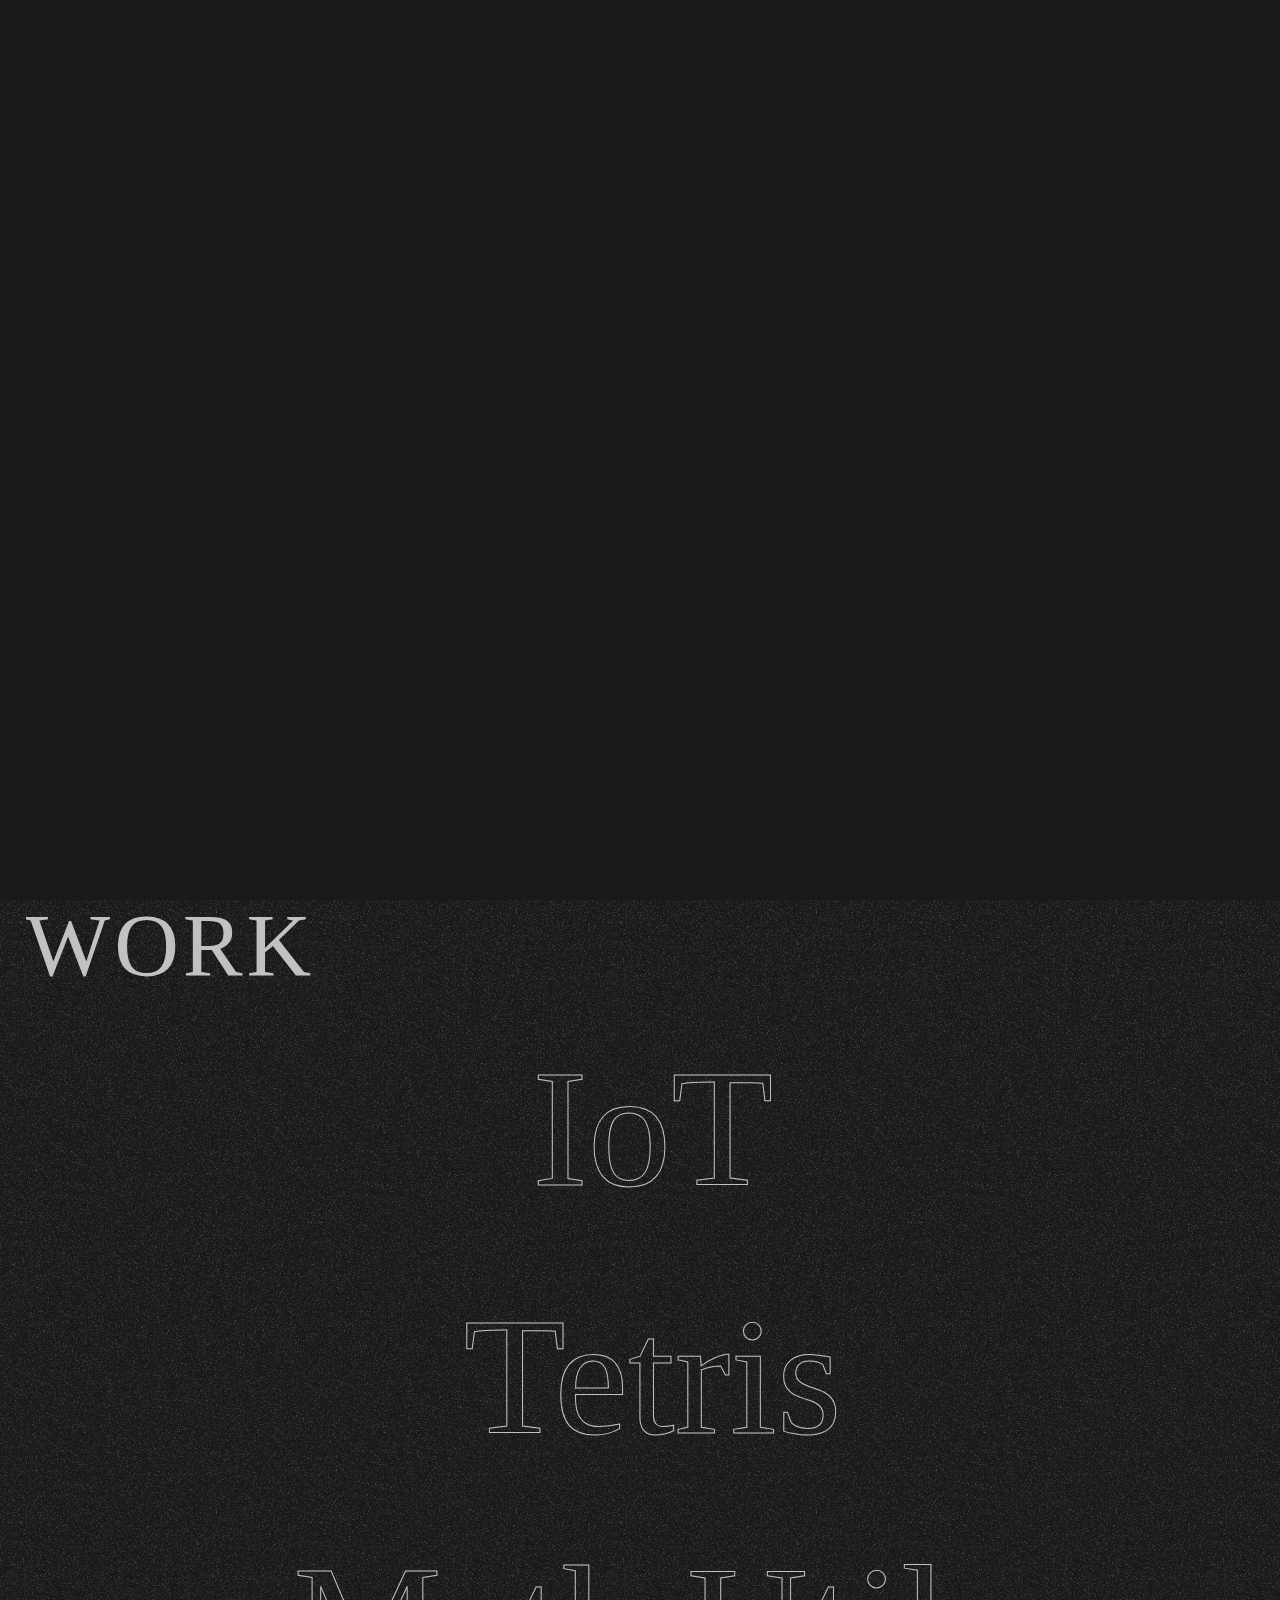
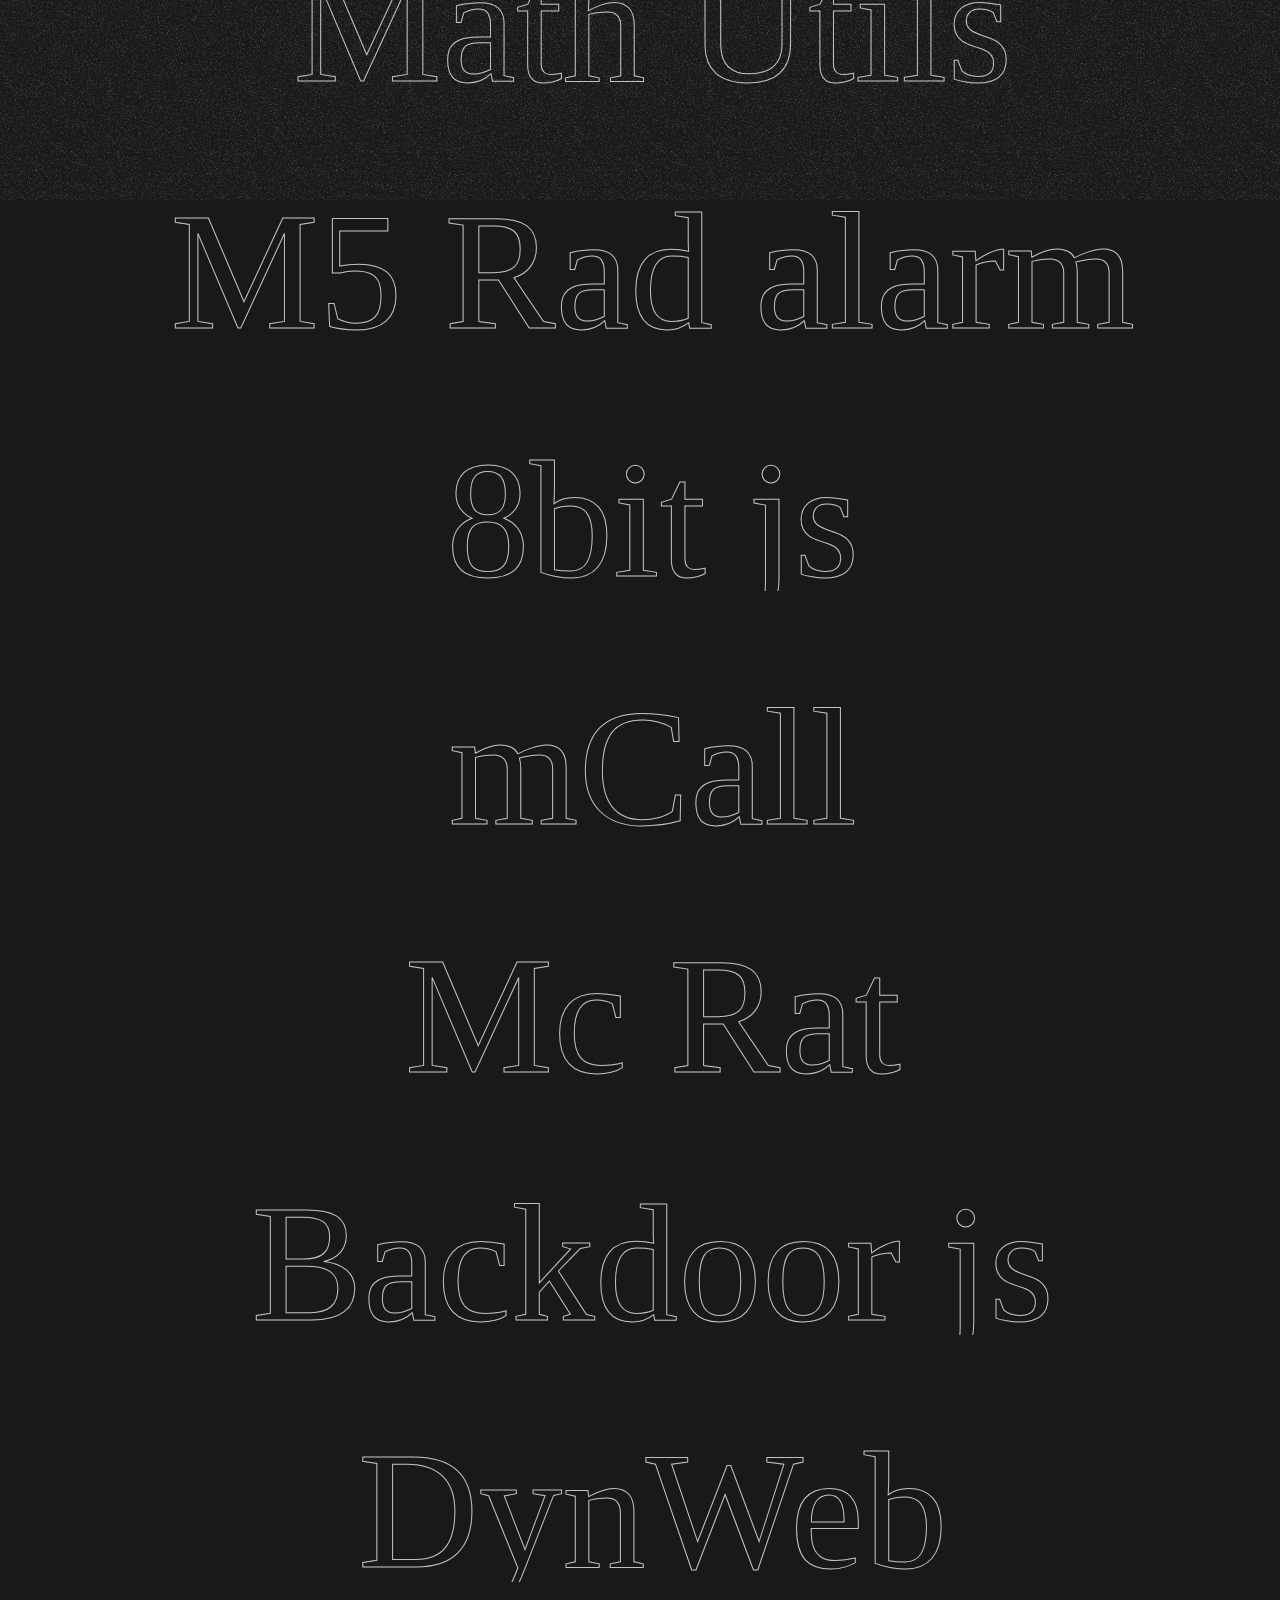
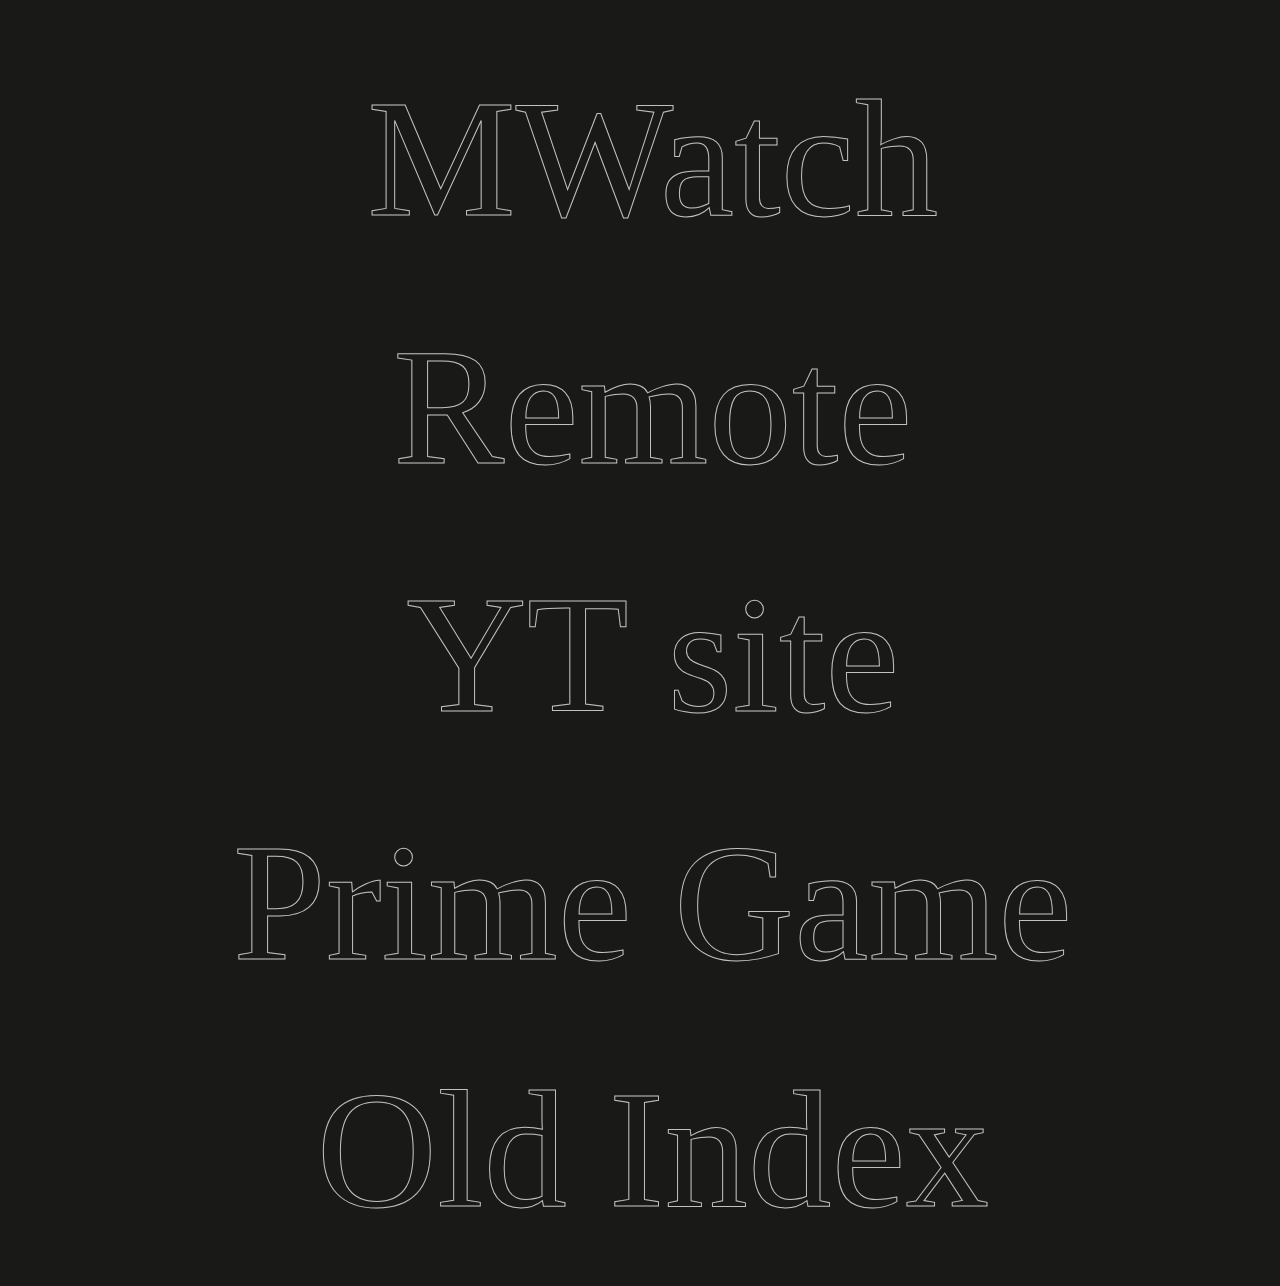
==== commit f88e3ba4: "added link to project" ====
--- a/index.html
+++ b/index.html
@@ -327,7 +327,7 @@
                                 </div>
                             </div>
                         </a>
-                        <a data-href="/mwatch" data-scroll>
+                        <a data-href="/mwatch" data-scroll onclick="(function(){window.location.href='/mwatch'})()">
                             <div class="work" data-attach-image="/image/mwatch.png">
                                 <div class="c">
                                     <div class="aft">
@@ -345,7 +345,7 @@
                                 </div>
                             </div>
                         </a>
-                        <a data-href="https://github.com/adrianvla/online-remote-desktop" data-scroll>
+                        <a data-href="https://github.com/adrianvla/online-remote-desktop" data-scroll onclick="(function(){window.location.href='https://github.com/adrianvla/online-remote-desktop'})()">
                             <div class="work" data-attach-image="/image/rmdk.png">
                                 <div class="c">
                                     <div class="aft">
@@ -363,7 +363,25 @@
                                 </div>
                             </div>
                         </a>
-                        <a data-href="https://game.morisinc.net/prime/" data-scroll>
+                        <a data-href="https://htmlcomputer.morisinc.net/" data-scroll onclick="(function(){window.location.href='https://htmlcomputer.morisinc.net/'})()">
+                            <div class="work" data-attach-image="/image/mcrat.png">
+                                <div class="c">
+                                    <div class="aft">
+                                        <div></div>
+                                    </div>
+                                    <div class="tit">
+                                        <div class="t">
+                                            <span class="t1">YT site</span>
+                                            <span class="t2">YT site</span>
+                                        </div>
+                                    </div>
+                                    <div class="aft">
+                                        <div></div>
+                                    </div>
+                                </div>
+                            </div>
+                        </a>
+                        <a data-href="https://game.morisinc.net/prime/" data-scroll onclick="(function(){window.location.href='https://game.morisinc.net/prime/'})()">
                             <div class="work" data-attach-image="/image/prime-splash.png">
                                 <div class="c">
                                     <div class="aft">
@@ -381,7 +399,7 @@
                                 </div>
                             </div>
                         </a>
-                        <a data-href="https://old.morisinc.net/public_html?a" data-scroll>
+                        <a data-href="https://old.morisinc.net/public_html?a" data-scroll onclick="(function(){window.location.href='https://old.morisinc.net/public_html?a'})()">
                             <div class="work" data-attach-image="/image/oldindex.png">
                                 <div class="c">
                                     <div class="aft">
@@ -429,4 +447,4 @@
     <script src="page.js"></script>
 </body>
 
-</html>+</html>
